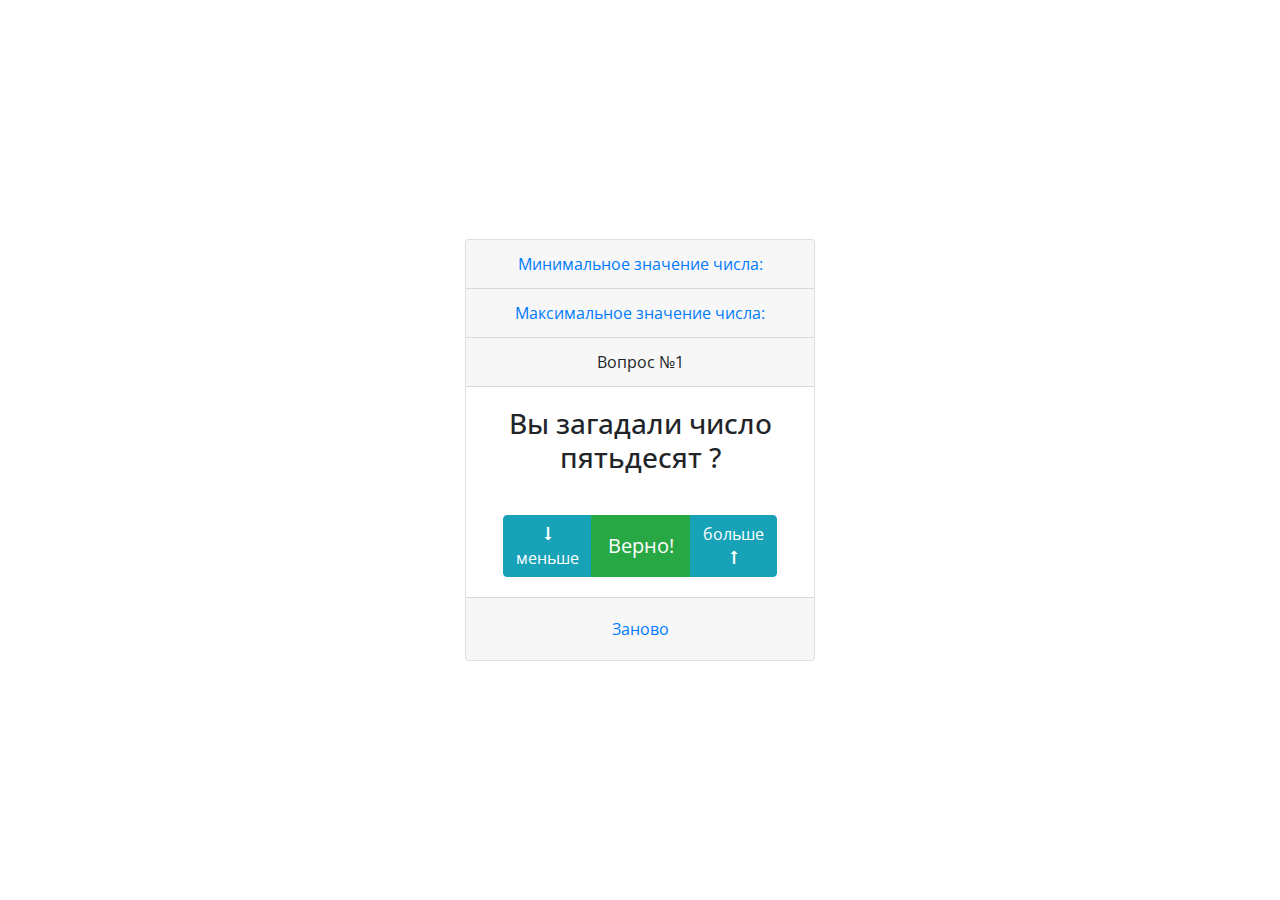
==== bjs/08_if_else/index.html @ 792d9813 "bag fixed" ====
<!DOCTYPE html>
<html lang="en">

<head>
	<meta charset="UTF-8">
	<title>Угадайка</title>
	<link rel="stylesheet" href="https://stackpath.bootstrapcdn.com/bootstrap/4.4.1/css/bootstrap.min.css"
		integrity="sha384-Vkoo8x4CGsO3+Hhxv8T/Q5PaXtkKtu6ug5TOeNV6gBiFeWPGFN9MuhOf23Q9Ifjh" crossorigin="anonymous">
	<link href="https://fonts.googleapis.com/css2?family=Open+Sans" rel="stylesheet">
	<link rel="stylesheet" href="style.css" type="text/css" />
</head>

<body>
	<div class="container">
		<div class="row game-card align-items-center">
			<div class="col col-md-4 offset-md-4">
				<div class="card text-center">
					<div class="card-header">
						<a class="m-0" data-toggle="collapse" href="#CollapseIn" aria-expanded="true"
							aria-controls="CollapseIn">Минимальное значение числа:</a>
						<div id="CollapseIn" class="panel-collapse collapse" role="tabpanel" aria-labelledby="headingOne">
							<input id="inputMin"></input>
						</div>
					</div>
					<div class="card-header">
						<a class="m-0" data-toggle="collapse" href="#inputMax">Максимальное значение числа:</a>
						<input class="collapse" id="inputMax"></input>
					</div>
					<div class="card-header">
						<p class="m-0">Вопрос №<span id="orderNumberField">5</span></p>
					</div>
					<div class="card-body">
						<div class="row no-gutters">
							<div class="col">
								<h3 class="card-title m-0"><span id="answerField">Вы загадали число 5?</span></h3>
							</div>
						</div>
					</div>
					<div class="card-body">
						<div class="btn-group">
							<button class="btn btn-info" id="btnLess">&#129047;<br>меньше</button>
							<button class="btn btn-success btn-lg" id="btnEqual">Верно!</button>
							<button class="btn btn-info" id="btnOver">больше<br>&#129045;</button>
						</div>
					</div>
					<div class="card-footer">
						<button class="btn btn-link" id="btnRetry">Заново</button>
					</div>
				</div>
			</div>
		</div>
	</div>
	<script src="script.js"></script>
</body>

</html>
---- bjs/08_if_else/style.css ----
.game-card {
    height: 100vh;
    font-family: 'Open Sans', monospace;
}
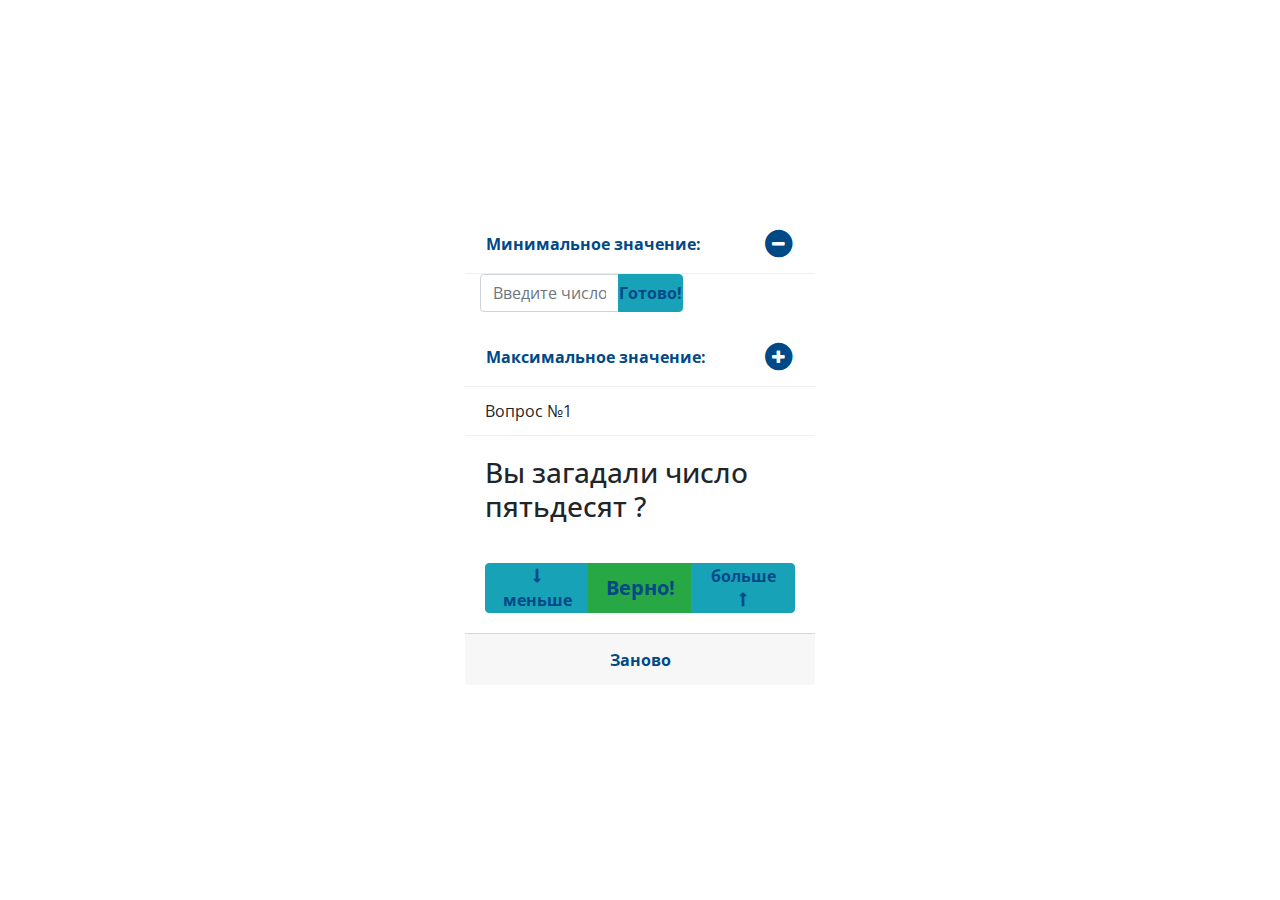
==== commit bd92981e: "add collapse buttons & bag fixes" ====
--- a/bjs/08_if_else/index.html
+++ b/bjs/08_if_else/index.html
@@ -4,27 +4,77 @@
 <head>
 	<meta charset="UTF-8">
 	<title>Угадайка</title>
-	<link rel="stylesheet" href="https://stackpath.bootstrapcdn.com/bootstrap/4.4.1/css/bootstrap.min.css"
-		integrity="sha384-Vkoo8x4CGsO3+Hhxv8T/Q5PaXtkKtu6ug5TOeNV6gBiFeWPGFN9MuhOf23Q9Ifjh" crossorigin="anonymous">
+	<link rel="stylesheet" href="https://stackpath.bootstrapcdn.com/bootstrap/4.5.2/css/bootstrap.min.css"
+		integrity="sha384-JcKb8q3iqJ61gNV9KGb8thSsNjpSL0n8PARn9HuZOnIxN0hoP+VmmDGMN5t9UJ0Z" crossorigin="anonymous">
 	<link href="https://fonts.googleapis.com/css2?family=Open+Sans" rel="stylesheet">
-	<link rel="stylesheet" href="style.css" type="text/css" />
+	<link href="http://stackpath.bootstrapcdn.com/font-awesome/4.7.0/css/font-awesome.min.css" rel="stylesheet">
+	<link rel="stylesheet" href="style.css">
 </head>
 
 <body>
 	<div class="container">
 		<div class="row game-card align-items-center">
 			<div class="col col-md-4 offset-md-4">
-				<div class="card text-center">
-					<div class="card-header">
-						<a class="m-0" data-toggle="collapse" href="#CollapseIn" aria-expanded="true"
-							aria-controls="CollapseIn">Минимальное значение числа:</a>
-						<div id="CollapseIn" class="panel-collapse collapse" role="tabpanel" aria-labelledby="headingOne">
-							<input id="inputMin"></input>
+				<div id="accordion" class="myaccordion">
+					<div class="card">
+						<div class="card-header" id="headingOne">
+							<h2 class="mb-0">
+								<button class="d-flex align-items-center justify-content-between btn btn-link"
+									data-toggle="collapse" data-target="#collapseOne" aria-expanded="false"
+									aria-controls="collapseOne">
+									Минимальное значение:
+									<span class="fa-stack fa-sm">
+										<i class="fa fa-circle fa-stack-2x"></i>
+										<i class="fa fa-minus fa-stack-1x fa-inverse"></i>
+									</span>
+								</button>
+							</h2>
+						</div>
+						<div id="collapseOne" class="collapse show" aria-labelledby="headingOne" data-parent="#accordion">
+							<div class="container">
+								<div class="row">
+									<div class="col-8">
+										<div class="input-group mb-3">
+											<input type="text" class="form-control" placeholder="Введите число"
+												aria-describedby="button-addon1">
+											<div class="input-group-append">
+												<button class="btn btn-info" type="button" id="button-addon1">Готово!</button>
+											</div>
+										</div>
+									</div>
+								</div>
+							</div>
 						</div>
 					</div>
-					<div class="card-header">
-						<a class="m-0" data-toggle="collapse" href="#inputMax">Максимальное значение числа:</a>
-						<input class="collapse" id="inputMax"></input>
+					<div class="card">
+						<div class="card-header" id="headingTwo">
+							<h2 class="mb-0">
+								<button class="d-flex align-items-center justify-content-between btn btn-link collapsed"
+									data-toggle="collapse" data-target="#collapseTwo" aria-expanded="false"
+									aria-controls="collapseTwo">
+									Максимальное значение:
+									<span class="fa-stack fa-sm">
+										<i class="fa fa-circle fa-stack-2x"></i>
+										<i class="fa fa-plus fa-stack-1x fa-inverse"></i>
+									</span>
+								</button>
+							</h2>
+						</div>
+						<div id="collapseTwo" class="collapse" aria-labelledby="headingTwo" data-parent="#accordion">
+							<div class="container">
+								<div class="row">
+									<div class="col-8">
+										<div class="input-group mb-3">
+											<input type="text" class="form-control" placeholder="Введите число"
+												aria-describedby="button-addon2">
+											<div class="input-group-append">
+												<button class="btn btn-info" type="button" id="button-addon2">Готово!</button>
+											</div>
+										</div>
+									</div>
+								</div>
+							</div>
+						</div>
 					</div>
 					<div class="card-header">
 						<p class="m-0">Вопрос №<span id="orderNumberField">5</span></p>
@@ -51,6 +101,23 @@
 		</div>
 	</div>
 	<script src="script.js"></script>
+	<script src="https://code.jquery.com/jquery-3.5.1.slim.min.js"
+		integrity="sha384-DfXdz2htPH0lsSSs5nCTpuj/zy4C+OGpamoFVy38MVBnE+IbbVYUew+OrCXaRkfj"
+		crossorigin="anonymous"></script>
+	<script src="https://cdn.jsdelivr.net/npm/popper.js@1.16.1/dist/umd/popper.min.js"
+		integrity="sha384-9/reFTGAW83EW2RDu2S0VKaIzap3H66lZH81PoYlFhbGU+6BZp6G7niu735Sk7lN"
+		crossorigin="anonymous"></script>
+	<script src="https://stackpath.bootstrapcdn.com/bootstrap/4.5.2/js/bootstrap.min.js"
+		integrity="sha384-B4gt1jrGC7Jh4AgTPSdUtOBvfO8shuf57BaghqFfPlYxofvL8/KUEfYiJOMMV+rV"
+		crossorigin="anonymous"></script>
+	<script>
+		$("#accordion").on("hide.bs.collapse show.bs.collapse", e => {
+			$(e.target)
+				.prev()
+				.find("i:last-child")
+				.toggleClass("fa-minus fa-plus");
+		});
+	</script>
 </body>
 
 </html>--- a/bjs/08_if_else/style.css
+++ b/bjs/08_if_else/style.css
@@ -1,5 +1,35 @@
 .game-card {
-    height: 100vh;
-    font-family: 'Open Sans', monospace;
+	height: 100vh;
+	font-family: "Open Sans", monospace;
 }
 
+.myaccordion .card {
+	border: none;
+}
+
+.myaccordion .card-header {
+	border-bottom-color: #edeff0;
+	background: transparent;
+}
+
+.myaccordion .btn {
+	width: 100%;
+	font-weight: bold;
+	color: #004987;
+	padding: 0;
+}
+
+.myaccordion .btn-link:hover,
+.myaccordion .btn-link:focus {
+	text-decoration: none;
+	box-shadow: none;
+}
+
+.btn-group {
+	display: flex;
+	align-items: center;
+}
+
+.btn-success {
+	height: 50px;
+}
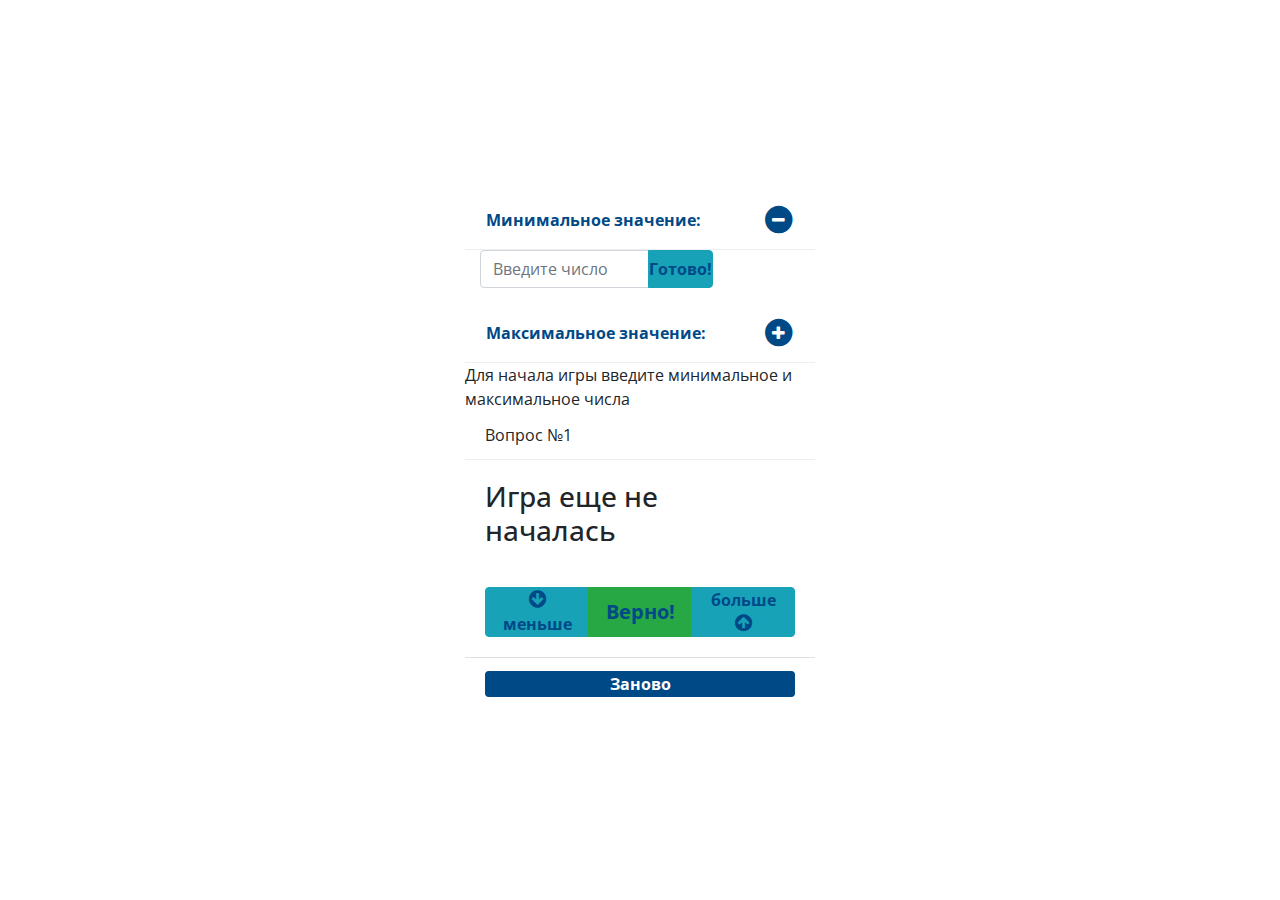
==== commit d4b1dfba: "add css styles and bag fixes"" ====
--- a/bjs/08_if_else/index.html
+++ b/bjs/08_if_else/index.html
@@ -33,10 +33,11 @@
 						<div id="collapseOne" class="collapse show" aria-labelledby="headingOne" data-parent="#accordion">
 							<div class="container">
 								<div class="row">
-									<div class="col-8">
+									<div class="col-9">
 										<div class="input-group mb-3">
-											<input type="text" class="form-control" placeholder="Введите число"
+											<input type="text" id="inputMin" class="form-control" placeholder="Введите число"
 												aria-describedby="button-addon1">
+											</input>
 											<div class="input-group-append">
 												<button class="btn btn-info" type="button" id="button-addon1">Готово!</button>
 											</div>
@@ -63,18 +64,21 @@
 						<div id="collapseTwo" class="collapse" aria-labelledby="headingTwo" data-parent="#accordion">
 							<div class="container">
 								<div class="row">
-									<div class="col-8">
+									<div class="col-9">
 										<div class="input-group mb-3">
-											<input type="text" class="form-control" placeholder="Введите число"
+											<input type="text" id="inputMax" class="form-control" placeholder="Введите число"
 												aria-describedby="button-addon2">
+											</input>
 											<div class="input-group-append">
-												<button class="btn btn-info" type="button" id="button-addon2">Готово!</button>
+												<button class="btn btn-info" type="button" id="button-addon2">&nbspСтарт!
+													&nbsp</button>
 											</div>
 										</div>
 									</div>
 								</div>
 							</div>
 						</div>
+						<output id="outputText"></output>
 					</div>
 					<div class="card-header">
 						<p class="m-0">Вопрос №<span id="orderNumberField">5</span></p>
@@ -88,9 +92,9 @@
 					</div>
 					<div class="card-body">
 						<div class="btn-group">
-							<button class="btn btn-info" id="btnLess">&#129047;<br>меньше</button>
+							<button class="btn btn-info" id="btnLess"><i class="fa fa-arrow-circle-down" aria-hidden="true"></i><br>меньше</button>
 							<button class="btn btn-success btn-lg" id="btnEqual">Верно!</button>
-							<button class="btn btn-info" id="btnOver">больше<br>&#129045;</button>
+							<button class="btn btn-info" id="btnOver">больше<br><i class="fa fa-arrow-circle-up" aria-hidden="true"></i></button>
 						</div>
 					</div>
 					<div class="card-footer">
--- a/bjs/08_if_else/style.css
+++ b/bjs/08_if_else/style.css
@@ -33,3 +33,16 @@
 .btn-success {
 	height: 50px;
 }
+
+.btn-group .fa {
+	font-size: 20px;
+}
+
+.card-footer .btn {
+	background-color: #004987;
+	color: white;
+}
+
+.card-footer {
+	background-color: white;
+}
